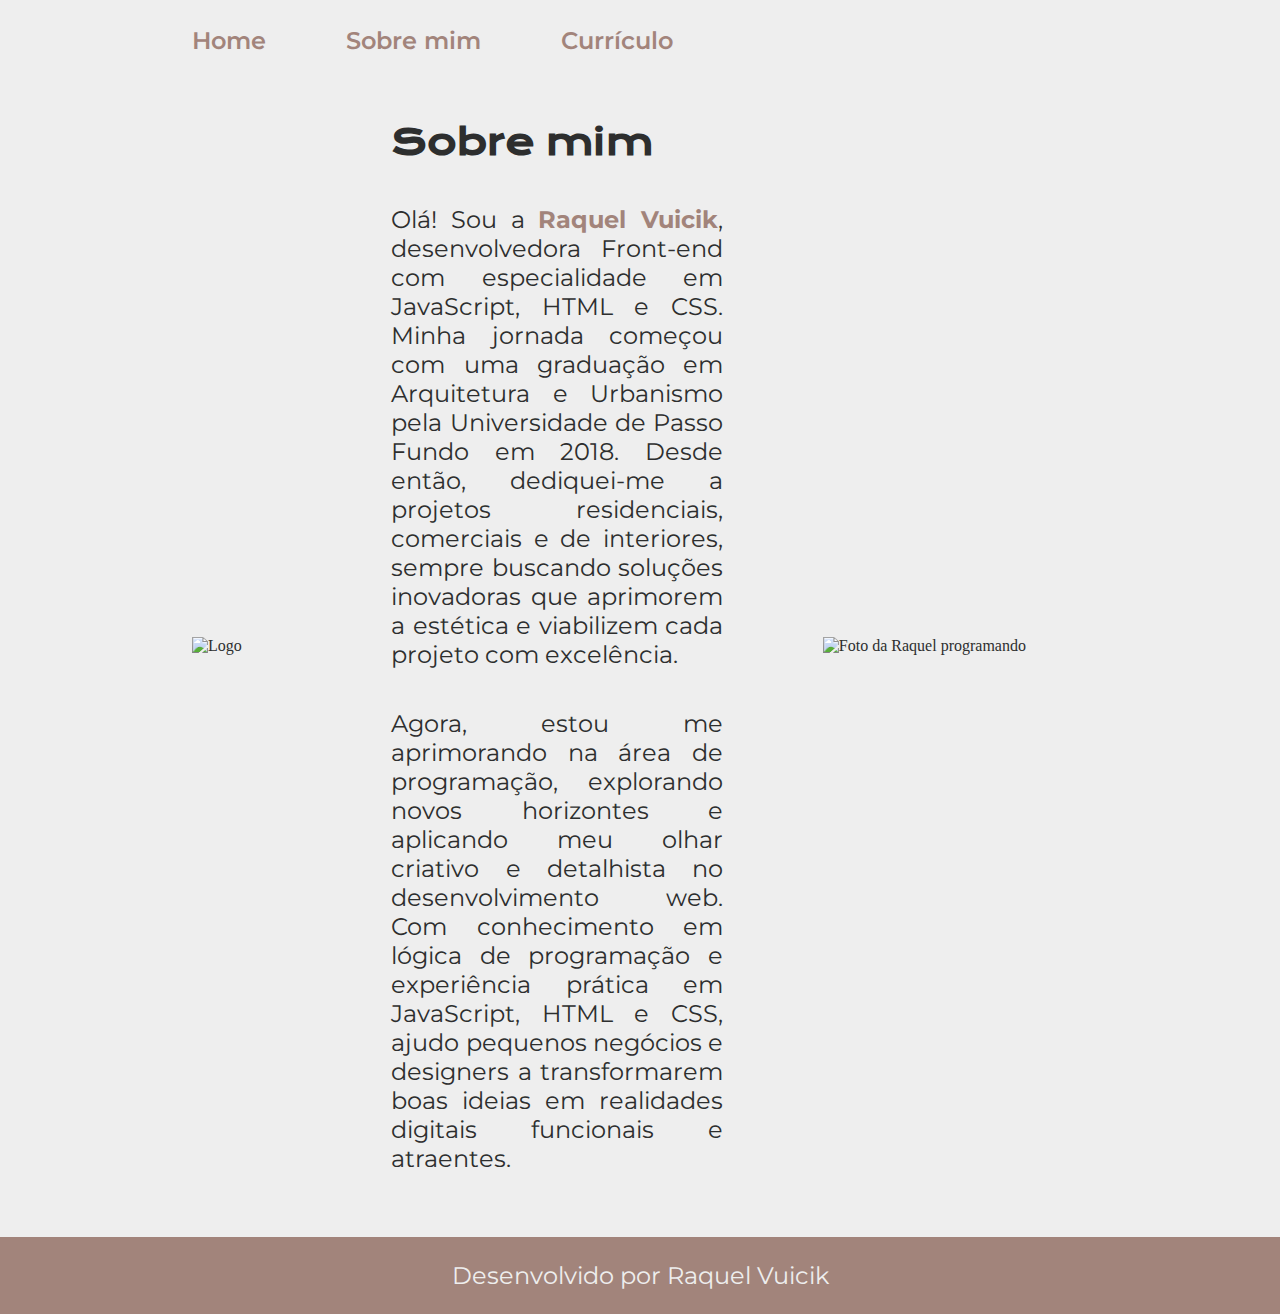
==== about.html @ d8828891 "alteracao de responsividade" ====
<!DOCTYPE html>
<html lang="pt-BR">
<head>
    <meta charset="UTF-8">
    <meta name="viewport" content="width=device-width, initial-scale=1.0">
    <title>Sobre mim</title>
    <link rel="stylesheet" href="./styles/style.css">
</head>
<body>
    <header class="cabecalho">
        <nav class="cabecalho__menu">
            <a class="cabecalho__menu__link" href="index.html">
                Home
            </a>
            <a class="cabecalho__menu__link" href="about.html">
                Sobre mim
            </a>
            <a class="cabecalho__menu__link" href="curriculo.html">
                Currículo
            </a>
        </nav>
    </header>
    <main class="apresentacao">
        <img class="apresentacao__imagem2"src="./assets/logofundo.png" alt="Logo">
        <section class="apresentacao__conteudo">
            <h1 class="apresentacao__conteudo__titulo">
                Sobre mim
            </h1>
            <p class="apresentacao__conteudo__paragrafo">
                Olá! 
                Sou a <strong class="apresentacao__conteudo__paragrafo__negrito1">Raquel Vuicik</strong>, desenvolvedora Front-end com especialidade em JavaScript, HTML e CSS. Minha jornada começou com uma graduação em Arquitetura e Urbanismo pela Universidade de Passo Fundo em 2018. Desde então, dediquei-me a projetos residenciais, comerciais e de interiores, sempre buscando soluções inovadoras que aprimorem a estética e viabilizem cada projeto com excelência.</p>
            <p class="apresentacao__conteudo__paragrafo">Agora, estou me aprimorando na área de programação, explorando novos horizontes e aplicando meu olhar criativo e detalhista no desenvolvimento web. Com conhecimento em lógica de programação e experiência prática em JavaScript, HTML e CSS, ajudo pequenos negócios e designers a transformarem boas ideias em realidades digitais funcionais e atraentes.
                </p>
        </section>
        <img class="apresentacao__imagem3" src="./assets/imagem2.png" alt="Foto da Raquel programando">
    </main>
    <footer class="rodape">
        Desenvolvido por Raquel Vuicik
    </footer>
</body>
</html>
---- styles/style.css ----
@import url('https://fonts.googleapis.com/css2?family=Krona+One&family=Montserrat:wght@100..900&display=swap');

:root {
    --cor-primaria: #eeeeee;
    --cor-secundaria: #2d2e2e;
    --cor-terciaria: #a2847b;
    --cor-hover: #e0c6ce;

    --fonte-primaria: "Krona One", sans-serif;
    --fonte-secundaria: "Montserrat", sans-serif;
}

* {
    margin: 0;
    padding: 0;

}

body {
    /* height: 100vh; */
    box-sizing: border-box;
    background-color: var(--cor-primaria);
    color: var(--cor-secundaria);
}

.cabecalho {
    padding: 2% 0% 0% 15%;
}

.cabecalho__menu {
    display: flex;
    gap: 80px;
}

.cabecalho__menu__link {
    font-family: var(--fonte-secundaria);
    font-size: 1.5rem;
    font-weight: 600;
    color: var(--cor-terciaria);
    text-decoration: none;
}

.apresentacao {
    padding: 5% 15%;
    display: flex;
    align-items: center;
    justify-content: space-between;
    gap: 100px;

}

.apresentacao2 {
    padding: 5% 15%;
    display: flex;
    justify-content: space-between;
    gap: 80px;
    
}

.apresentacao__conteudo {
    width: 50%;
    display: flex;
    flex-direction: column;
    gap: 40px;
}

.apresentacao__conteudo2 {
    width: 50%;
    flex: 1;
}


.apresentacao__conteudo__titulo {
    font-size: 2.25rem;
    font-family: var(--fonte-primaria);
}

.apresentacao__conteudo__titulo2 {
    font-size: 1.25rem;
    font-family: var(--fonte-primaria);
}

.titulo-destaque {
    color: var(--cor-terciaria);
}

.apresentacao__conteudo__paragrafo {
    font-size: 1.5rem;
    font-family: var(--fonte-secundaria);
    font-weight: 400;
    font-style: normal;
    text-align: justify;
}

.apresentacao__conteudo__paragrafo2 {
    font-size: 1.25rem;
    font-family: var(--fonte-secundaria);
    font-weight: 400;
    font-style: normal;
    text-align: justify;
}

.apresentacao__conteudo__paragrafo2 a{
    font-weight: bold;
    text-decoration: none;
    color: var(--cor-terciaria);
}

.apresentacao__conteudo__paragrafo__negrito1 {
    color: var(--cor-terciaria);
}

.apresentacao__conteudo__paragrafo__negrito2 {
    color: var(--cor-secundaria);
}

.apresentacao__links {
    display: flex;
    flex-direction: column;
    align-items: center;
    justify-content: space-between;
    gap: 32px;
}

.apresentacao__links__subtitulo {
    font-family: var(--fonte-primaria);
    font-weight: 400;
    font-style: normal;
    font-size: 1.5rem;

}

.apresentacao__links__navegacao {
    display: flex;
    justify-content: center;
    gap: 16px;
    border: 2px solid var(--cor-terciaria);
    width: 50%;
    text-align: center;
    border-radius: 8px;
    font-size: 1.5rem;
    padding: 21.5px 0px;
    text-decoration: none;
    color: var(--cor-secundaria);
    font-family: var(--fonte-secundaria);
    font-weight: 600;
    font-style: normal;

}

.apresentacao__links__navegacao:hover {
    background-color: var(--cor-hover);
}

.apresentacao__imagem {
    width: 50%;
}

.apresentacao__imagem2 {
    width: 15%;
}

.apresentacao__imagem3 {
    width: 40%;
}

.apresentacao__conteudo2__img {
    width: 90%;
    position: -webkit-sticky;
    position: sticky;
    top: 0;
}

.rodape {
    padding: 24px;
    color: var(--cor-primaria);
    background-color: var(--cor-terciaria);
    text-align: center;
    font-family: var(--fonte-secundaria);
    font-size: 1.5rem;
    font-style: normal;
    font-weight: 400;

}
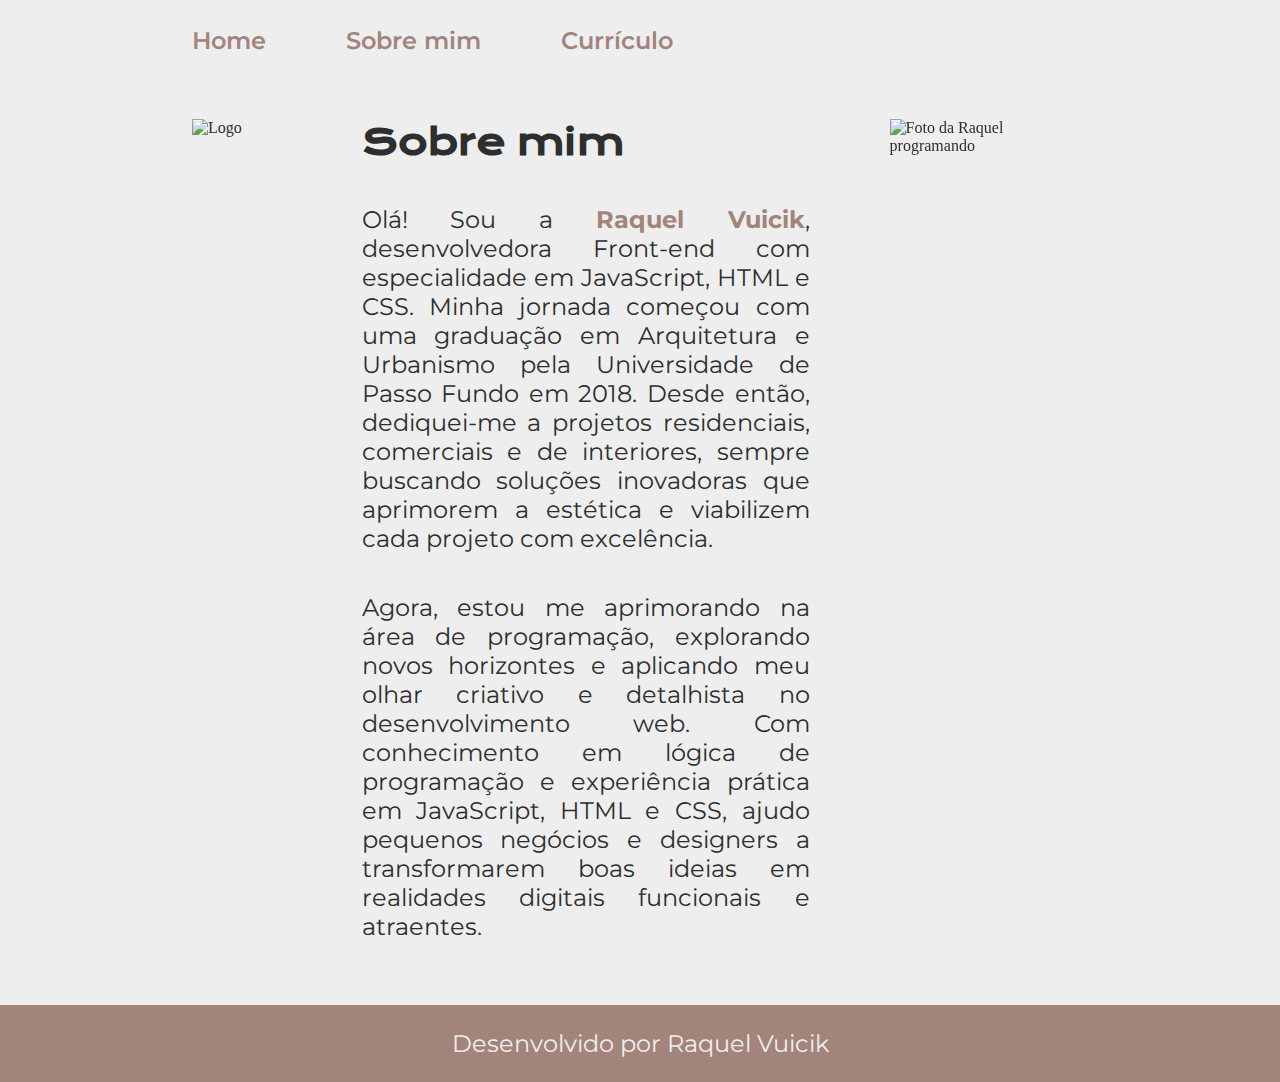
==== commit 84d83754: "alteracao3 responsividade" ====
--- a/about.html
+++ b/about.html
@@ -20,7 +20,7 @@
             </a>
         </nav>
     </header>
-    <main class="apresentacao">
+    <main class="apresentacao3">
         <img class="apresentacao__imagem2"src="./assets/logofundo.png" alt="Logo">
         <section class="apresentacao__conteudo">
             <h1 class="apresentacao__conteudo__titulo">
@@ -32,7 +32,9 @@
             <p class="apresentacao__conteudo__paragrafo">Agora, estou me aprimorando na área de programação, explorando novos horizontes e aplicando meu olhar criativo e detalhista no desenvolvimento web. Com conhecimento em lógica de programação e experiência prática em JavaScript, HTML e CSS, ajudo pequenos negócios e designers a transformarem boas ideias em realidades digitais funcionais e atraentes.
                 </p>
         </section>
+        <section class="apresentacao__conteudo3">
         <img class="apresentacao__imagem3" src="./assets/imagem2.png" alt="Foto da Raquel programando">
+        </section>
     </main>
     <footer class="rodape">
         Desenvolvido por Raquel Vuicik
--- a/styles/style.css
+++ b/styles/style.css
@@ -57,6 +57,14 @@
     
 }
 
+.apresentacao3 {
+    padding: 5% 15%;
+    display: flex;
+    justify-content: space-between;
+    gap: 80px;
+    
+}
+
 .apresentacao__conteudo {
     width: 50%;
     display: flex;
@@ -66,6 +74,10 @@
 
 .apresentacao__conteudo2 {
     width: 50%;
+    flex: 1;
+}
+
+.apresentacao__conteudo3 {
     flex: 1;
 }
 
@@ -157,11 +169,14 @@
 }
 
 .apresentacao__imagem2 {
-    width: 15%;
+    width: 10%;
 }
 
 .apresentacao__imagem3 {
-    width: 40%;
+    width: 110%;
+    position: -webkit-sticky;
+    position: sticky;
+    top: 0;
 }
 
 .apresentacao__conteudo2__img {
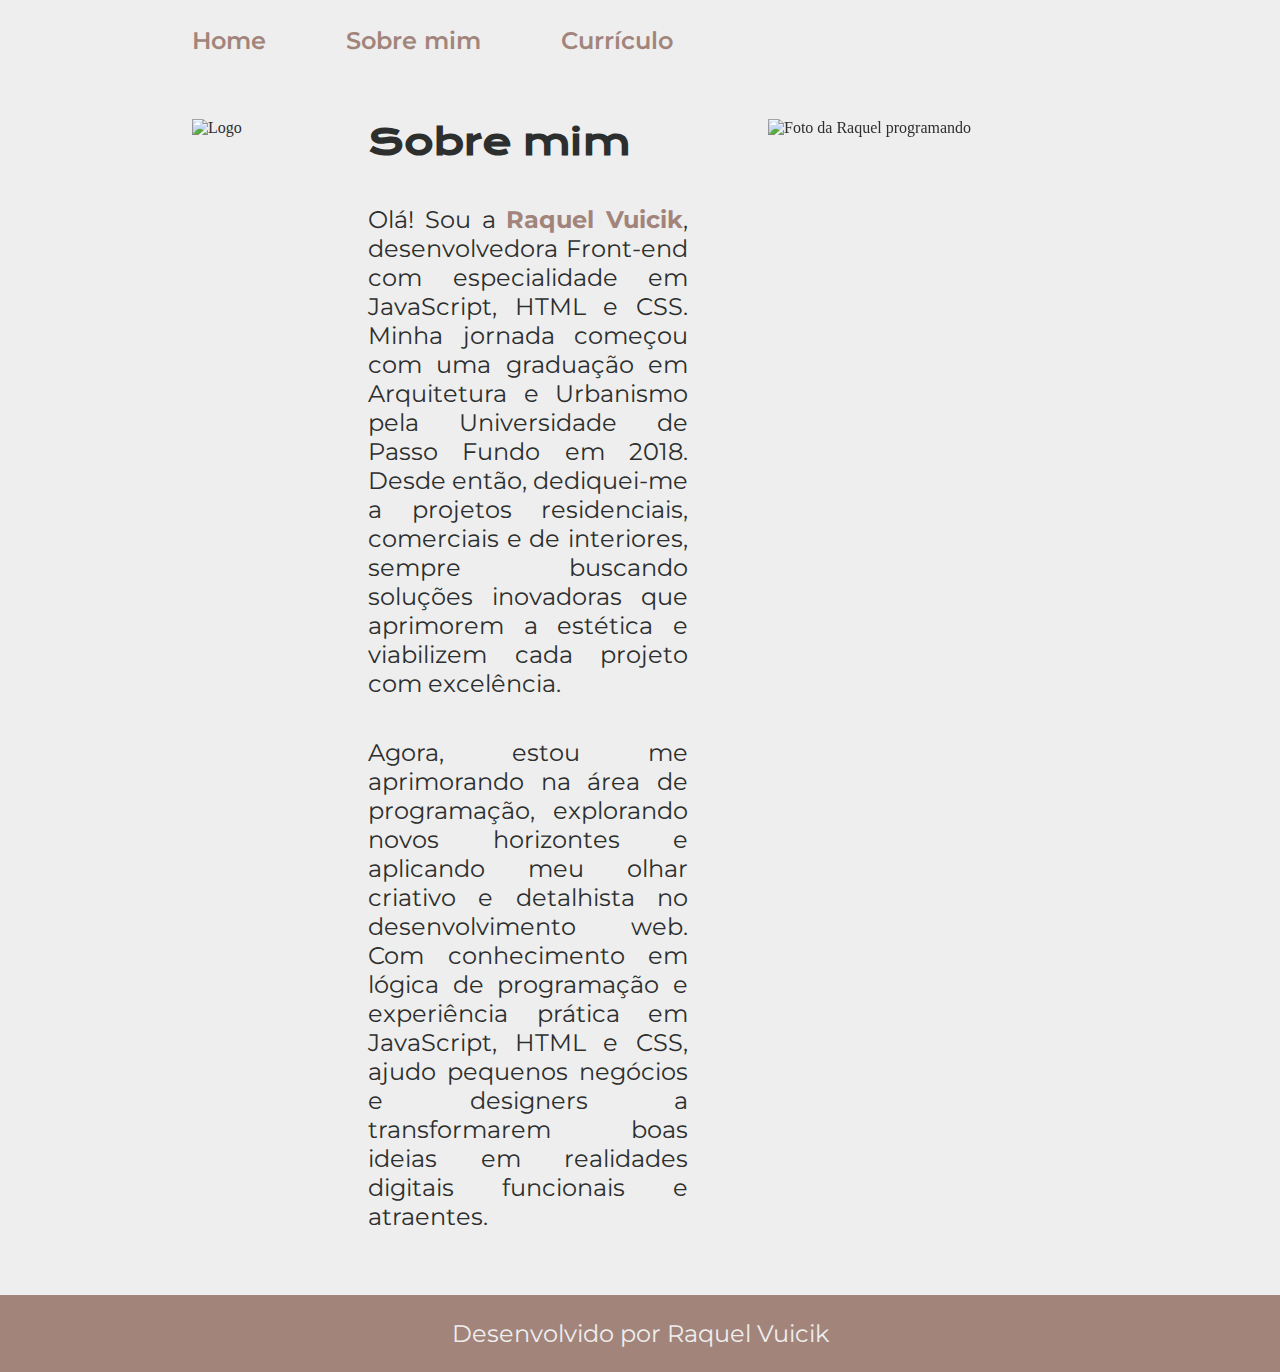
==== commit 69b38407: "alteracoes css" ====
--- a/about.html
+++ b/about.html
@@ -22,7 +22,7 @@
     </header>
     <main class="apresentacao3">
         <img class="apresentacao__imagem2"src="./assets/logofundo.png" alt="Logo">
-        <section class="apresentacao__conteudo">
+        <section class="apresentacao__conteudo3">
             <h1 class="apresentacao__conteudo__titulo">
                 Sobre mim
             </h1>
--- a/styles/style.css
+++ b/styles/style.css
@@ -60,7 +60,7 @@
 .apresentacao3 {
     padding: 5% 15%;
     display: flex;
-    justify-content: space-between;
+    justify-content: space-evenly;
     gap: 80px;
     
 }
@@ -78,9 +78,11 @@
 }
 
 .apresentacao__conteudo3 {
-    flex: 1;
-}
-
+    width: 50%;
+    display: flex;
+    flex-direction: column;
+    gap: 40px;
+}
 
 .apresentacao__conteudo__titulo {
     font-size: 2.25rem;
@@ -169,11 +171,12 @@
 }
 
 .apresentacao__imagem2 {
-    width: 10%;
+    width: 15%;
+    align-self: flex-start;
 }
 
 .apresentacao__imagem3 {
-    width: 110%;
+    width: 120%;
     position: -webkit-sticky;
     position: sticky;
     top: 0;
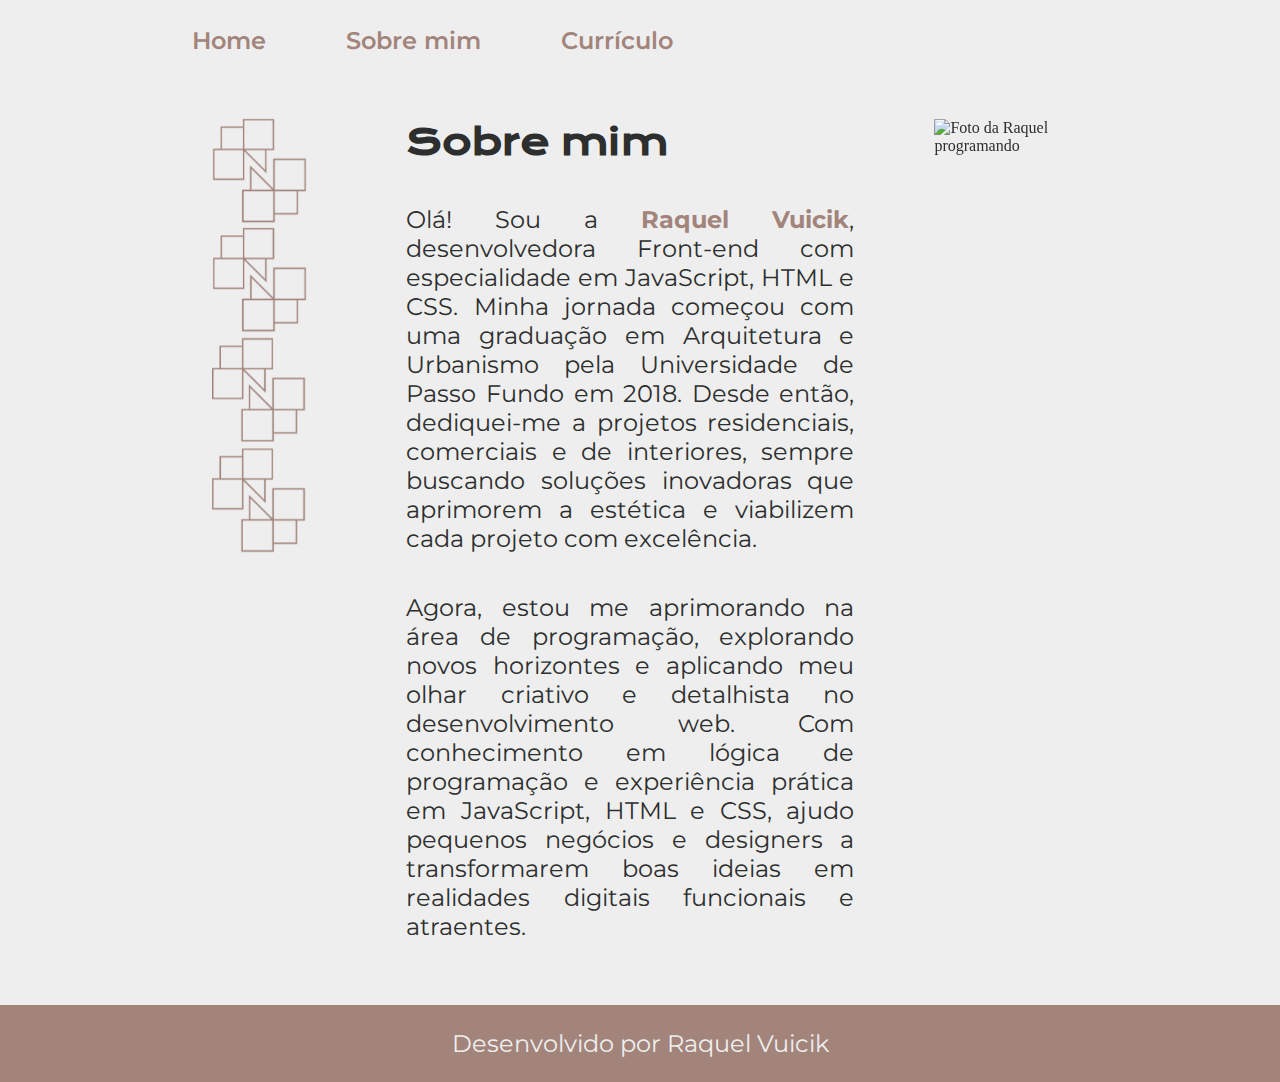
==== commit 7ab4230b: "alteracoes css" ====
--- a/about.html
+++ b/about.html
@@ -21,8 +21,10 @@
         </nav>
     </header>
     <main class="apresentacao3">
-        <img class="apresentacao__imagem2"src="./assets/logofundo.png" alt="Logo">
         <section class="apresentacao__conteudo3">
+            <img class="apresentacao__imagem2"src="./assets/logofundo.png" alt="Logo">
+        </section>
+        <section class="apresentacao__conteudo4">
             <h1 class="apresentacao__conteudo__titulo">
                 Sobre mim
             </h1>
@@ -32,7 +34,7 @@
             <p class="apresentacao__conteudo__paragrafo">Agora, estou me aprimorando na área de programação, explorando novos horizontes e aplicando meu olhar criativo e detalhista no desenvolvimento web. Com conhecimento em lógica de programação e experiência prática em JavaScript, HTML e CSS, ajudo pequenos negócios e designers a transformarem boas ideias em realidades digitais funcionais e atraentes.
                 </p>
         </section>
-        <section class="apresentacao__conteudo3">
+        <section class="apresentacao__conteudo5">
         <img class="apresentacao__imagem3" src="./assets/imagem2.png" alt="Foto da Raquel programando">
         </section>
     </main>
--- a/styles/style.css
+++ b/styles/style.css
@@ -78,10 +78,22 @@
 }
 
 .apresentacao__conteudo3 {
+    width: 15%;
+    display: flex;
+    flex-direction: column;
+    align-items: center;
+}
+
+.apresentacao__conteudo4 {
     width: 50%;
     display: flex;
     flex-direction: column;
     gap: 40px;
+}
+
+.apresentacao__conteudo5 {
+    width: 35%;
+    flex: 1;
 }
 
 .apresentacao__conteudo__titulo {
@@ -171,8 +183,10 @@
 }
 
 .apresentacao__imagem2 {
-    width: 15%;
-    align-self: flex-start;
+    width: 70%;
+    position: -webkit-sticky;
+    position: sticky;
+    top: 0;
 }
 
 .apresentacao__imagem3 {
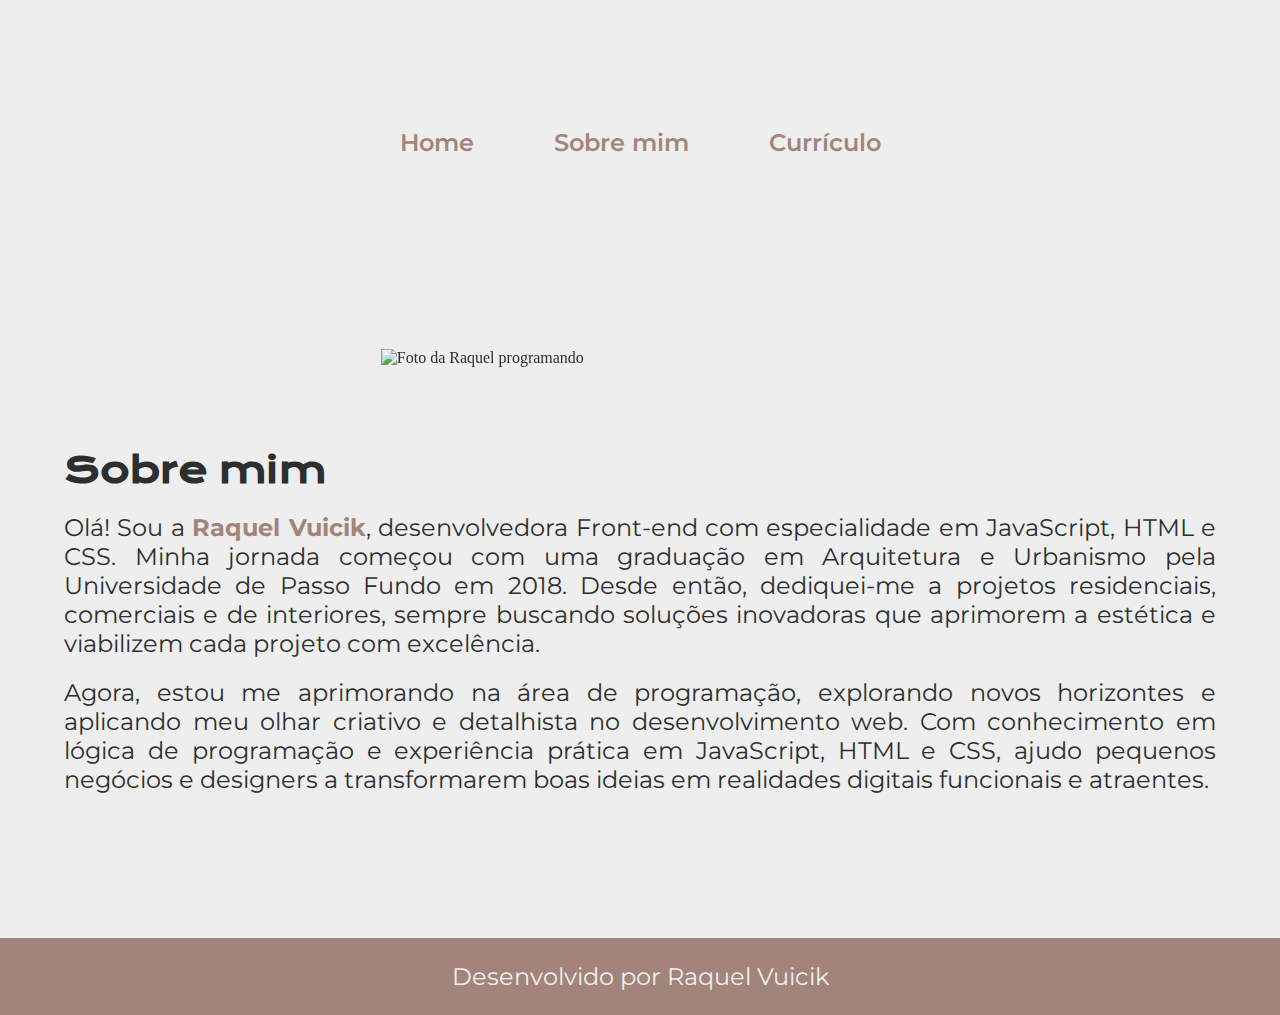
==== commit 62f02883: "Alterações css" ====
--- a/about.html
+++ b/about.html
@@ -20,7 +20,7 @@
             </a>
         </nav>
     </header>
-    <main class="apresentacao3">
+    <main class="apresentacao2 apresentacao2__space-evenly">
         <section class="apresentacao__conteudo3">
             <img class="apresentacao__imagem2"src="./assets/logofundo.png" alt="Logo">
         </section>
--- a/styles/style.css
+++ b/styles/style.css
@@ -57,12 +57,16 @@
     
 }
 
-.apresentacao3 {
-    padding: 5% 15%;
+/* .apresentacao3 {
+    padding: 5% 10%;
     display: flex;
     justify-content: space-evenly;
     gap: 80px;
-    
+} */
+
+.apresentacao2__space-evenly {
+    padding: 5% 10%;
+    justify-content: space-evenly;
 }
 
 .apresentacao__conteudo {
@@ -78,21 +82,21 @@
 }
 
 .apresentacao__conteudo3 {
-    width: 15%;
+    width: 13%;
     display: flex;
     flex-direction: column;
     align-items: center;
 }
 
 .apresentacao__conteudo4 {
-    width: 50%;
-    display: flex;
-    flex-direction: column;
-    gap: 40px;
+    width: 45%;
+    display: flex;
+    flex-direction: column;
+    gap: 20px;
 }
 
 .apresentacao__conteudo5 {
-    width: 35%;
+    width: 42%;
     flex: 1;
 }
 
@@ -183,14 +187,14 @@
 }
 
 .apresentacao__imagem2 {
-    width: 70%;
+    width: 100%;
     position: -webkit-sticky;
     position: sticky;
     top: 0;
 }
 
 .apresentacao__imagem3 {
-    width: 120%;
+    width: 100%;
     position: -webkit-sticky;
     position: sticky;
     top: 0;
@@ -213,4 +217,45 @@
     font-style: normal;
     font-weight: 400;
 
+}
+
+@media (max-width: 1300px) {
+    .cabecalho {
+        padding: 10%;
+    }
+    .cabecalho__menu {
+        justify-content: center;
+    }
+    
+    .apresentacao {
+        flex-direction: column-reverse;
+        padding: 5%;
+    }
+
+    .apresentacao__conteudo {
+        width: auto;
+    }
+    .apresentacao2 {
+        flex-direction: column-reverse;
+        align-items: center;
+        padding: 5%;
+    }
+
+    .apresentacao3 {
+        flex-direction: column-reverse;
+        align-items: center;
+        padding: 5%;
+    }
+    
+    .apresentacao__conteudo4 {
+        width: auto;
+    }
+
+    .apresentacao__conteudo5 {
+        width: 45%;
+    }
+
+    .apresentacao__imagem2 {
+        display: none;
+    }
 }